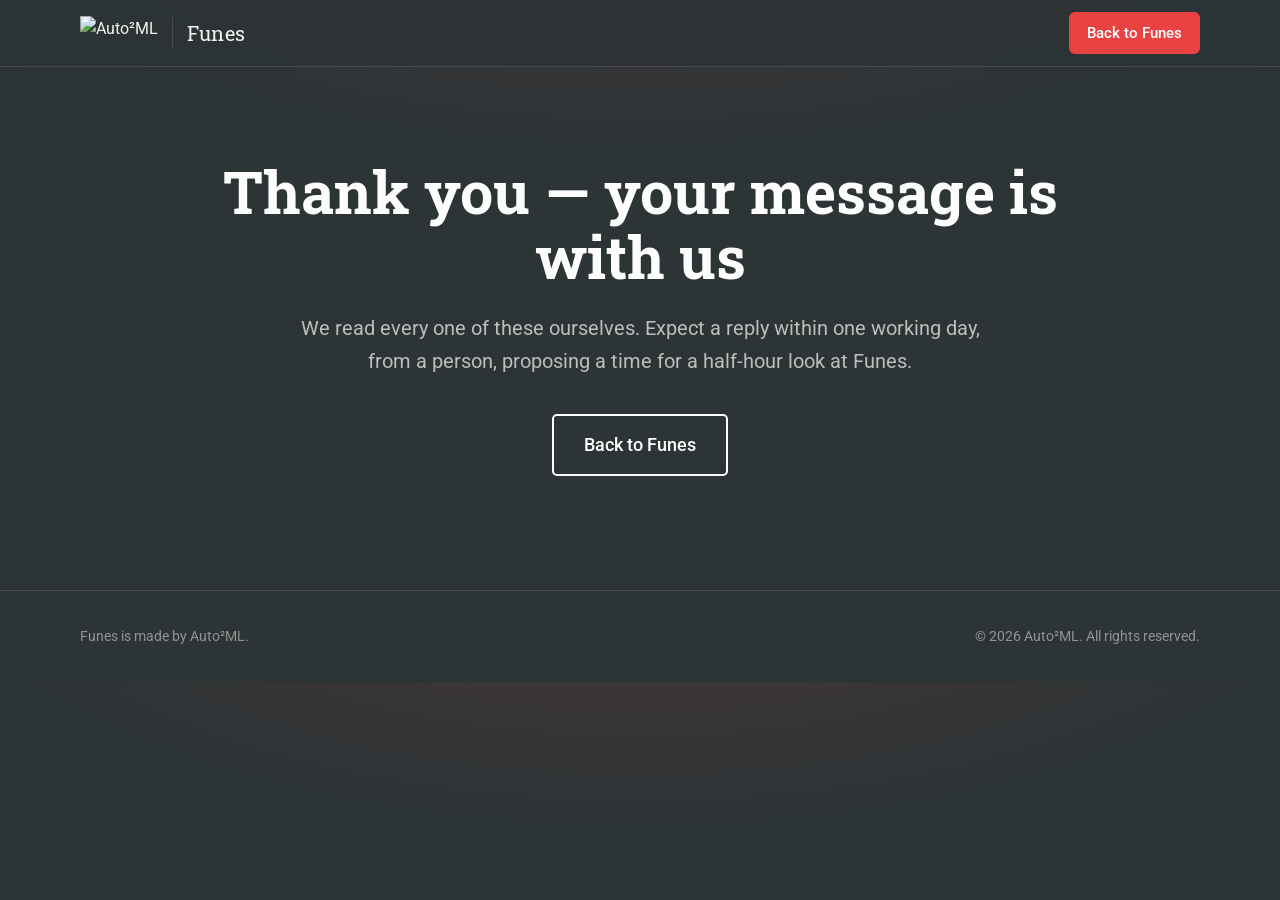
==== thank-you.html @ 318a0f6e "feat: rewrite site as a Funes product page The homepage now showcases Funes only, aimed at professio" ====
<!DOCTYPE html>
<html lang="en">
<head>
    <meta charset="UTF-8">
    <meta name="viewport" content="width=device-width, initial-scale=1.0">
    <title>Thank you — Funes</title>
    <meta name="description" content="Your message reached us. We'll be in touch shortly.">
    <meta name="robots" content="noindex">
    <link rel="stylesheet" href="css/style.css">
    <link rel="preconnect" href="https://fonts.googleapis.com">
    <link rel="preconnect" href="https://fonts.gstatic.com" crossorigin>
    <link href="https://fonts.googleapis.com/css2?family=Roboto+Slab:wght@400;700&family=Roboto:wght@400;500&display=swap" rel="stylesheet">
</head>
<body class="funes-page">

    <header class="topbar">
        <div class="container">
            <a class="topbar-brand" href="/">
                <img src="img/logo.png" alt="Auto²ML" class="topbar-logo">
                <span class="topbar-product">Funes</span>
            </a>
            <nav class="topnav">
                <a href="/" class="btn-small">Back to Funes</a>
            </nav>
        </div>
    </header>

    <main>
        <section class="funes-hero">
            <div class="container">
                <h1>Thank you — your message is with us</h1>
                <p class="hero-sub">We read every one of these ourselves. Expect a reply within one working day, from a person, proposing a time for a half-hour look at Funes.</p>
                <div class="hero-actions">
                    <a href="/" class="btn-secondary">Back to Funes</a>
                </div>
            </div>
        </section>
    </main>

    <footer class="funes-footer">
        <div class="container">
            <span>Funes is made by Auto²ML.</span>
            <span>&copy; 2026 Auto²ML. All rights reserved.</span>
        </div>
    </footer>

</body>
</html>
---- css/style.css ----
:root {
    --bg-color: #2d3436;
    --primary-color: #e84342;
    --text-color: #fdfdfd;
    --accent-bg: rgba(0,0,0,0.1);
    --font-heading: 'Roboto Slab', serif;
    --font-body: 'Roboto', sans-serif;
}

body {
    margin: 0;
    font-family: var(--font-body);
    background-color: var(--bg-color);
    color: var(--text-color);
    line-height: 1.6;
}

.container {
    max-width: 960px;
    margin: 0 auto;
    padding: 0 20px;
}

.header {
    padding: 20px 0;
    text-align: center;
}

.logo {
    max-width: 400px;
    width: 100%;
    height: auto;
}

.hero {
    text-align: center;
    padding: 40px 0;
}

.hero h1 {
    font-family: var(--font-heading);
    font-size: 2.5rem;
    color: var(--text-color);
    margin-bottom: 10px;
}

.hero .subtitle {
    font-size: 1.2rem;
    max-width: 700px;
    margin: 0 auto 20px auto;
    opacity: 0.9;
}

.mission-statement {
    font-size: 1.4rem;
    font-weight: 500;
    color: var(--primary-color);
    margin: 20px auto 0 auto;
    max-width: 600px;
    font-style: italic;
}

.mission-vision {
    padding: 60px 0;
    background-color: var(--accent-bg);
}

.mission-vision-grid {
    display: grid;
    grid-template-columns: 1fr 1fr;
    gap: 40px;
}

.mission h2, .vision h2 {
    font-family: var(--font-heading);
    font-size: 1.8rem;
    color: var(--primary-color);
    margin-bottom: 20px;
}

.mission p, .vision p {
    font-size: 1.1rem;
    line-height: 1.7;
}

.section-title {
    font-family: var(--font-heading);
    font-size: 2.2rem;
    text-align: center;
    margin-bottom: 40px;
    color: var(--text-color);
}

.features {
    padding: 60px 0;
}

.features .container {
    display: flex;
    flex-wrap: wrap;
    gap: 40px;
}

.feature-grid {
    display: grid;
    grid-template-columns: 1fr 1fr;
    gap: 40px;
}

.feature-item {
    flex: 1;
    min-width: 300px;
}

.feature-item h2 {
    font-family: var(--font-heading);
    font-size: 1.8rem;
    color: var(--primary-color);
    border-bottom: 2px solid var(--primary-color);
    padding-bottom: 10px;
    margin-bottom: 20px;
}

.feature-item h3 {
    font-family: var(--font-heading);
    font-size: 1.8rem;
    color: var(--primary-color);
    border-bottom: 2px solid var(--primary-color);
    padding-bottom: 10px;
    margin-bottom: 20px;
}

.feature-item ul {
    list-style: none;
    padding: 0;
}

.feature-item ul li {
    margin-bottom: 10px;
    padding-left: 20px;
    position: relative;
}

.feature-item ul li::before {
    content: '✓';
    color: var(--primary-color);
    position: absolute;
    left: 0;
    font-weight: bold;
}

.feature-details {
    margin-top: 20px;
}

.benefits {
    padding: 60px 0;
    background-color: var(--accent-bg);
}

.benefits-grid {
    display: grid;
    grid-template-columns: repeat(auto-fit, minmax(250px, 1fr));
    gap: 30px;
}

.benefit-item {
    text-align: center;
    padding: 20px;
}

.benefit-item h4 {
    font-family: var(--font-heading);
    font-size: 1.3rem;
    color: var(--primary-color);
    margin-bottom: 15px;
}

.benefit-item p {
    font-size: 1rem;
    line-height: 1.6;
}

.cta {
    padding: 60px 0;
    text-align: center;
}

.cta h2 {
    font-family: var(--font-heading);
    font-size: 2.2rem;
    margin-bottom: 20px;
}

.cta p {
    font-size: 1.2rem;
    max-width: 600px;
    margin: 0 auto 30px auto;
    opacity: 0.9;
}

.cta-buttons {
    display: flex;
    gap: 20px;
    justify-content: center;
    flex-wrap: wrap;
}

.btn-primary, .btn-secondary {
    padding: 15px 30px;
    font-size: 1.1rem;
    font-weight: 500;
    text-decoration: none;
    border-radius: 5px;
    transition: all 0.3s ease;
}

.btn-primary {
    background-color: var(--primary-color);
    color: white;
}

.btn-primary:hover {
    background-color: #d63031;
    transform: translateY(-2px);
}

.btn-secondary {
    background-color: transparent;
    color: var(--text-color);
    border: 2px solid var(--text-color);
}

.btn-secondary:hover {
    background-color: var(--text-color);
    color: var(--bg-color);
}

.footer {
    text-align: center;
    padding: 20px 0;
    margin-top: 40px;
    font-size: 0.9rem;
    color: rgba(255,255,255,0.6);
}

/* Contact Form Styles */
.contact {
    padding: 80px 0;
    background: var(--bg-color);
}

.contact-form {
    max-width: 600px;
    margin: 40px auto 0;
    background: grey;
    padding: 50px;
    border-radius: 4px;
    box-shadow: 0 4px 20px rgba(0, 0, 0, 0.08);
}

.form-group {
    margin-bottom: 30px;
}

.form-group label {
    display: block;
    margin-bottom: 10px;
    font-family: 'Roboto Slab', serif;
    font-weight: 700;
    color: #2c3e50;
    font-size: 16px;
}

.form-group input,
.form-group textarea {
    width: 100%;
    padding: 15px 20px;
    border: 1px solid #ddd;
    border-radius: 4px;
    font-size: 16px;
    font-family: 'Roboto', sans-serif;
    transition: border-color 0.3s ease;
    box-sizing: border-box;
    background: #fff;
}

.form-group input:focus,
.form-group textarea:focus {
    outline: none;
    border-color: #3498db;
}

.form-group textarea {
    resize: vertical;
    min-height: 140px;
    line-height: 1.6;
}

.contact-form .btn-primary {
    width: 100%;
    padding: 18px;
    font-size: 18px;
    font-weight: 500;
    margin-top: 20px;
    border: none;
    cursor: pointer;
}

/* KineticTab Specific Styles */
.kinetic-container {
    max-width: 1200px;
    margin: 0 auto;
    padding: 20px;
}

.kinetic-header {
    text-align: center;
    margin-bottom: 30px;
}

.kinetic-header h1 {
    color: var(--primary-color, #333);
    font-family: var(--heading-font, inherit);
    margin-bottom: 10px;
}

.kinetic-controls {
    display: flex;
    justify-content: center;
    align-items: center;
    gap: 15px;
    margin-bottom: 20px;
    flex-wrap: wrap;
}

.kinetic-controls label {
    font-weight: 500;
    color: var(--text-color, #333);
}

.kinetic-controls input[type="range"] {
    width: 150px;
}

.kinetic-controls input[type="number"] {
    width: 80px;
    padding: 5px;
    border: 1px solid var(--border-color, #ddd);
    border-radius: 4px;
}

.kinetic-controls button {
    padding: 8px 16px;
    background-color: var(--primary-color, #007bff);
    color: white;
    border: none;
    border-radius: 4px;
    cursor: pointer;
    transition: background-color 0.3s ease;
}

.kinetic-controls button:hover {
    background-color: var(--primary-hover, #0056b3);
}

.kinetic-controls button:disabled {
    background-color: var(--disabled-color, #6c757d);
    cursor: not-allowed;
}

.kinetic-canvas-container {
    display: flex;
    justify-content: center;
    margin-bottom: 20px;
}

.kinetic-canvas {
    border: 2px solid var(--border-color, #ddd);
    border-radius: 8px;
    box-shadow: 0 4px 6px rgba(0, 0, 0, 0.1);
}

.kinetic-info {
    background-color: var(--bg-light, #f8f9fa);
    padding: 20px;
    border-radius: 8px;
    margin-top: 20px;
}

.kinetic-info h3 {
    color: var(--primary-color, #333);
    margin-bottom: 15px;
}

.kinetic-info p {
    line-height: 1.6;
    color: var(--text-color, #333);
}

@media (max-width: 768px) {
    .hero h1 {
        font-size: 2rem;
    }
    
    .mission-vision-grid {
        grid-template-columns: 1fr;
        gap: 30px;
    }
    
    .feature-grid {
        grid-template-columns: 1fr;
    }
    
    .benefits-grid {
        grid-template-columns: 1fr;
    }
    
    .cta-buttons {
        flex-direction: column;
        align-items: center;
    }
    
    .contact-form {
        margin: 30px 20px 0;
        padding: 30px 25px;
    }
    
    .form-group label {
        font-size: 14px;
    }
    
    .form-group input,
    .form-group textarea {
        padding: 12px 15px;
        font-size: 14px;
    }
    
    .kinetic-controls {
        flex-direction: column;
        gap: 10px;
    }
    
    .kinetic-controls input[type="range"] {
        width: 200px;
    }
    
    .kinetic-container {
        padding: 10px;
    }
}

/* ============================================================
   Funes product site
   ============================================================ */

:root {
    --ink: #f5f3f0;
    --ink-dim: rgba(245, 243, 240, 0.72);
    --ink-faint: rgba(245, 243, 240, 0.5);
    --surface: #343b3e;
    --surface-2: #3b4346;
    --line: rgba(245, 243, 240, 0.12);
    --brand: #e84342;
    --brand-soft: rgba(232, 67, 66, 0.14);
    --gold: #e8b64c;
}

html {
    scroll-behavior: smooth;
}

.funes-page {
    background:
        radial-gradient(1100px 520px at 50% -220px, rgba(232, 67, 66, 0.20), transparent 70%),
        var(--bg-color);
}

.funes-page ::selection {
    background: var(--brand);
    color: #fff;
}

/* --- top bar --- */

.topbar {
    position: sticky;
    top: 0;
    z-index: 50;
    background: rgba(45, 52, 54, 0.9);
    backdrop-filter: blur(10px);
    border-bottom: 1px solid var(--line);
}

.topbar .container {
    display: flex;
    align-items: center;
    justify-content: space-between;
    gap: 20px;
    padding-top: 12px;
    padding-bottom: 12px;
    max-width: 1120px;
}

.topbar-brand {
    display: flex;
    align-items: center;
    gap: 14px;
    text-decoration: none;
    color: var(--ink);
}

.topbar-logo {
    height: 34px;
    width: auto;
    display: block;
}

.topbar-product {
    font-family: var(--font-heading);
    font-size: 1.25rem;
    letter-spacing: 0.01em;
    border-left: 1px solid var(--line);
    padding-left: 14px;
}

.topnav {
    display: flex;
    align-items: center;
    gap: 26px;
}

.topnav a {
    color: var(--ink-dim);
    text-decoration: none;
    font-size: 0.95rem;
    transition: color 0.2s ease;
}

.topnav a:hover {
    color: var(--ink);
}

.topnav .btn-small {
    background: var(--brand);
    color: #fff;
    padding: 9px 18px;
    border-radius: 6px;
    font-weight: 500;
}

.topnav .btn-small:hover {
    background: #d63031;
    color: #fff;
}

/* --- shared section furniture --- */

.funes-page .container {
    max-width: 1120px;
}

.section {
    padding: 84px 0;
}

.section--tint {
    background: rgba(0, 0, 0, 0.16);
    border-top: 1px solid var(--line);
    border-bottom: 1px solid var(--line);
}

.eyebrow {
    font-family: var(--font-body);
    text-transform: uppercase;
    letter-spacing: 0.16em;
    font-size: 0.78rem;
    font-weight: 500;
    color: var(--brand);
    margin: 0 0 14px;
}

.section h2 {
    font-family: var(--font-heading);
    font-size: 2.1rem;
    line-height: 1.25;
    margin: 0 0 18px;
    max-width: 780px;
}

.section .lead {
    font-size: 1.15rem;
    color: var(--ink-dim);
    max-width: 720px;
    margin: 0 0 46px;
}

.section-head--center {
    text-align: center;
}

.section-head--center h2,
.section-head--center .lead {
    margin-left: auto;
    margin-right: auto;
}

/* --- hero --- */

.funes-hero {
    padding: 92px 0 70px;
    text-align: center;
}

.hero-tag {
    display: inline-flex;
    align-items: center;
    gap: 9px;
    border: 1px solid var(--line);
    background: rgba(0, 0, 0, 0.2);
    border-radius: 999px;
    padding: 7px 16px;
    font-size: 0.85rem;
    color: var(--ink-dim);
    margin-bottom: 28px;
}

.hero-tag .dot {
    width: 7px;
    height: 7px;
    border-radius: 50%;
    background: var(--gold);
}

.funes-hero h1 {
    font-family: var(--font-heading);
    font-size: clamp(2.3rem, 5.2vw, 3.7rem);
    line-height: 1.1;
    margin: 0 auto 22px;
    max-width: 880px;
}

.funes-hero h1 em {
    font-style: normal;
    color: var(--brand);
}

.funes-hero .hero-sub {
    font-size: 1.25rem;
    line-height: 1.65;
    color: var(--ink-dim);
    max-width: 700px;
    margin: 0 auto 36px;
}

.hero-actions {
    display: flex;
    gap: 16px;
    justify-content: center;
    flex-wrap: wrap;
    margin-bottom: 44px;
}

.hero-note {
    font-size: 0.92rem;
    color: var(--ink-faint);
    margin: -30px auto 44px;
}

.trust-strip {
    display: flex;
    flex-wrap: wrap;
    justify-content: center;
    gap: 12px 34px;
    max-width: 900px;
    margin: 0 auto;
    padding-top: 34px;
    border-top: 1px solid var(--line);
}

.trust-strip span {
    font-size: 0.95rem;
    color: var(--ink-dim);
    display: inline-flex;
    align-items: center;
    gap: 9px;
}

.trust-strip span::before {
    content: '';
    width: 6px;
    height: 6px;
    border-radius: 50%;
    background: var(--brand);
    flex: none;
}

/* --- screenshot --- */

.shot {
    max-width: 980px;
    margin: 0 auto;
    border: 1px solid var(--line);
    border-radius: 12px;
    overflow: hidden;
    background: var(--surface);
    box-shadow: 0 26px 60px rgba(0, 0, 0, 0.42);
}

.shot-bar {
    display: flex;
    align-items: center;
    gap: 7px;
    padding: 11px 16px;
    background: var(--surface-2);
    border-bottom: 1px solid var(--line);
}

.shot-bar i {
    width: 11px;
    height: 11px;
    border-radius: 50%;
    background: rgba(245, 243, 240, 0.22);
    display: block;
}

.shot-bar b {
    margin-left: 12px;
    font-weight: 400;
    font-size: 0.82rem;
    color: var(--ink-faint);
    font-family: var(--font-body);
}

.shot img {
    display: block;
    width: 100%;
    height: auto;
}

.shot-caption {
    text-align: center;
    color: var(--ink-faint);
    font-size: 0.95rem;
    max-width: 640px;
    margin: 22px auto 0;
}

/* --- generic card grids --- */

.grid {
    display: grid;
    gap: 24px;
}

.grid-3 {
    grid-template-columns: repeat(3, 1fr);
}

.grid-2 {
    grid-template-columns: repeat(2, 1fr);
}

.card {
    background: var(--surface);
    border: 1px solid var(--line);
    border-radius: 10px;
    padding: 30px 28px;
}

.card h3 {
    font-family: var(--font-heading);
    font-size: 1.18rem;
    margin: 0 0 12px;
    color: var(--ink);
}

.card p {
    margin: 0;
    color: var(--ink-dim);
    font-size: 1rem;
    line-height: 1.65;
}

.card p + p {
    margin-top: 12px;
}

.card .icon {
    display: block;
    width: 26px;
    height: 26px;
    margin-bottom: 18px;
    color: var(--brand);
}

.tag-new {
    display: inline-block;
    font-size: 0.7rem;
    letter-spacing: 0.09em;
    text-transform: uppercase;
    font-weight: 500;
    color: var(--gold);
    border: 1px solid rgba(232, 182, 76, 0.4);
    border-radius: 4px;
    padding: 2px 7px;
    margin-left: 9px;
    vertical-align: 3px;
}

/* --- audience cards --- */

.audience {
    background: var(--surface);
    border: 1px solid var(--line);
    border-left: 3px solid var(--brand);
    border-radius: 8px;
    padding: 28px;
}

.audience h3 {
    font-family: var(--font-heading);
    font-size: 1.15rem;
    margin: 0 0 12px;
}

.audience p {
    margin: 0;
    color: var(--ink-dim);
    line-height: 1.65;
}

.audience .said {
    display: block;
    margin-top: 16px;
    padding-top: 16px;
    border-top: 1px solid var(--line);
    font-style: italic;
    color: var(--ink-faint);
    font-size: 0.95rem;
}

/* --- numbered privacy list --- */

.steps {
    display: grid;
    grid-template-columns: repeat(2, 1fr);
    gap: 30px 46px;
    counter-reset: step;
}

.step {
    counter-increment: step;
    padding-left: 54px;
    position: relative;
}

.step::before {
    content: counter(step, decimal-leading-zero);
    position: absolute;
    left: 0;
    top: 0;
    font-family: var(--font-heading);
    font-size: 1.05rem;
    color: var(--brand);
    border: 1px solid var(--brand-soft);
    background: var(--brand-soft);
    border-radius: 6px;
    width: 38px;
    height: 38px;
    display: grid;
    place-items: center;
}

.step h3 {
    font-family: var(--font-heading);
    font-size: 1.1rem;
    margin: 6px 0 10px;
}

.step p {
    margin: 0;
    color: var(--ink-dim);
    line-height: 1.65;
}

/* --- pull quote --- */

.pullquote {
    max-width: 760px;
    margin: 0 auto;
    text-align: center;
}

.pullquote blockquote {
    font-family: var(--font-heading);
    font-size: 1.5rem;
    line-height: 1.5;
    margin: 0 0 16px;
}

.pullquote cite {
    color: var(--ink-faint);
    font-style: normal;
    font-size: 0.95rem;
}

/* --- faq --- */

.faq {
    max-width: 780px;
    margin: 0 auto;
}

.faq details {
    border-bottom: 1px solid var(--line);
    padding: 6px 0;
}

.faq summary {
    cursor: pointer;
    list-style: none;
    padding: 18px 34px 18px 0;
    font-family: var(--font-heading);
    font-size: 1.08rem;
    position: relative;
}

.faq summary::-webkit-details-marker {
    display: none;
}

.faq summary::after {
    content: '+';
    position: absolute;
    right: 4px;
    top: 50%;
    transform: translateY(-50%);
    color: var(--brand);
    font-size: 1.4rem;
    line-height: 1;
}

.faq details[open] summary::after {
    content: '–';
}

.faq details p {
    margin: 0 0 20px;
    color: var(--ink-dim);
    line-height: 1.7;
    padding-right: 34px;
}

/* --- closing cta --- */

.closing {
    text-align: center;
    padding: 90px 0 70px;
}

.closing h2 {
    margin-left: auto;
    margin-right: auto;
    font-size: 2.3rem;
}

.closing .lead {
    margin-left: auto;
    margin-right: auto;
    margin-bottom: 34px;
}

/* --- contact --- */

.funes-page .contact {
    padding: 0 0 90px;
    background: transparent;
}

.funes-page .contact-form {
    box-sizing: border-box;
    background: var(--surface);
    border: 1px solid var(--line);
    box-shadow: none;
    padding: 40px;
}

.funes-page .contact-form label {
    color: var(--ink);
    font-size: 15px;
}

.funes-page .contact-form input,
.funes-page .contact-form textarea {
    background: #2b3234;
    border: 1px solid var(--line);
    color: var(--ink);
}

.funes-page .contact-form input:focus,
.funes-page .contact-form textarea:focus {
    border-color: var(--brand);
}

.form-hint {
    color: var(--ink-faint);
    font-size: 0.88rem;
    margin: -18px 0 26px;
}

/* --- footer --- */

.funes-footer {
    border-top: 1px solid var(--line);
    padding: 34px 0;
    color: var(--ink-faint);
    font-size: 0.9rem;
}

.funes-footer .container {
    display: flex;
    justify-content: space-between;
    align-items: center;
    gap: 18px;
    flex-wrap: wrap;
}

.funes-footer a {
    color: var(--ink-dim);
    text-decoration: none;
}

.funes-footer a:hover {
    color: var(--ink);
}

.fineprint {
    max-width: 780px;
    margin: 30px auto 0;
    text-align: center;
    font-size: 0.86rem;
    line-height: 1.6;
    color: var(--ink-faint);
}

/* --- responsive --- */

@media (max-width: 900px) {
    .grid-3 {
        grid-template-columns: repeat(2, 1fr);
    }
}

@media (max-width: 768px) {
    .section {
        padding: 60px 0;
    }

    .topnav a:not(.btn-small) {
        display: none;
    }

    .topbar-product {
        font-size: 1.1rem;
    }

    .funes-hero {
        padding: 60px 0 50px;
    }

    .grid-3,
    .grid-2,
    .steps {
        grid-template-columns: 1fr;
    }

    .steps {
        gap: 26px;
    }

    .section h2 {
        font-size: 1.75rem;
    }

    .closing h2 {
        font-size: 1.85rem;
    }

    .pullquote blockquote {
        font-size: 1.22rem;
    }

    .funes-page .contact-form {
        padding: 28px 22px;
        margin: 30px 0 0;
    }

    .trust-strip {
        justify-content: flex-start;
        gap: 12px 22px;
    }
}
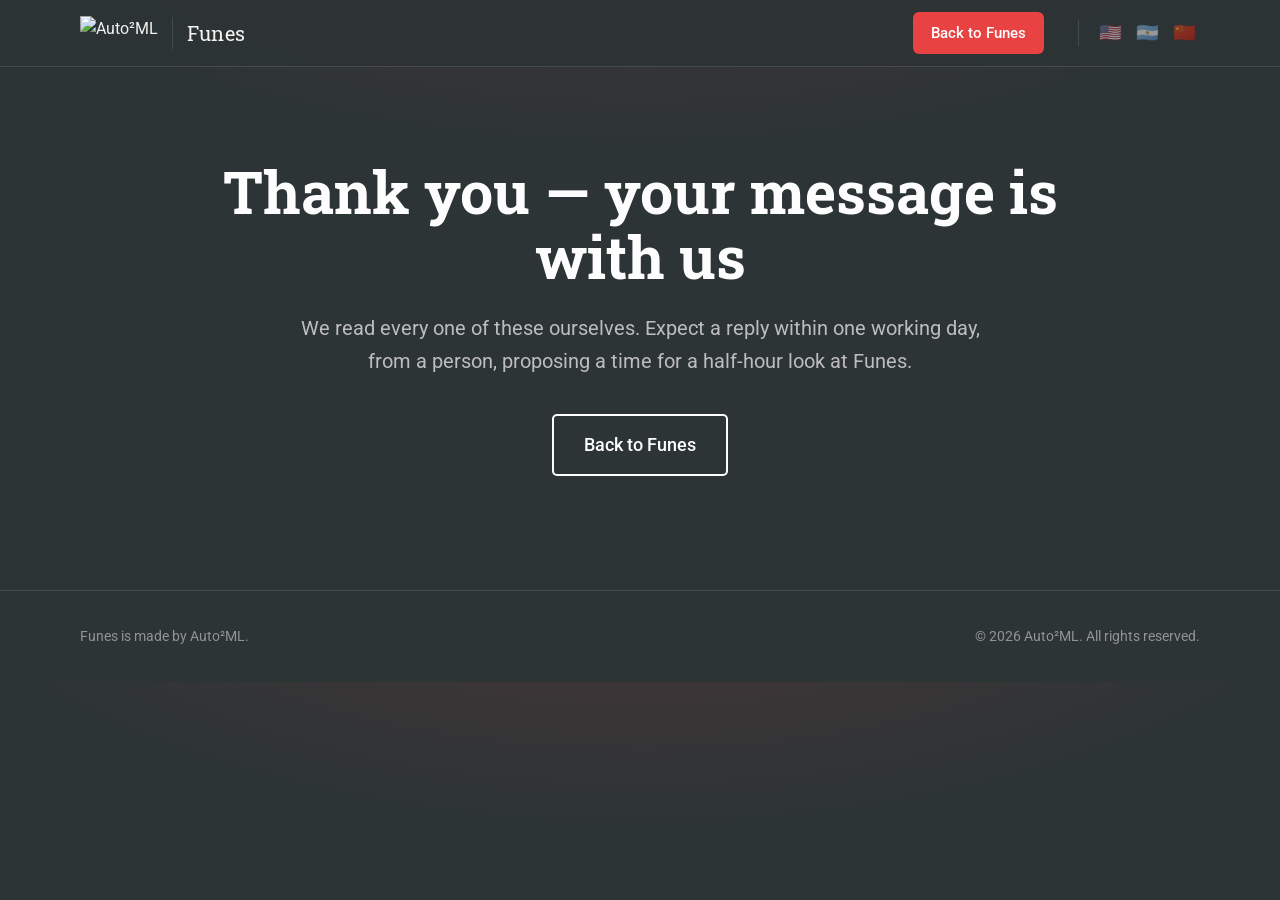
==== commit 1960cfd3: "feat: add i18n support with English, Spanish, and Chinese translations Language switcher in the topb" ====
--- a/thank-you.html
+++ b/thank-you.html
@@ -3,13 +3,49 @@
 <head>
     <meta charset="UTF-8">
     <meta name="viewport" content="width=device-width, initial-scale=1.0">
-    <title>Thank you — Funes</title>
-    <meta name="description" content="Your message reached us. We'll be in touch shortly.">
+    <title data-i18n="ty.title">Thank you — Funes</title>
+    <meta name="description" data-i18n-attr="content:ty.description" content="Your message reached us. We'll be in touch shortly.">
     <meta name="robots" content="noindex">
     <link rel="stylesheet" href="css/style.css">
     <link rel="preconnect" href="https://fonts.googleapis.com">
     <link rel="preconnect" href="https://fonts.gstatic.com" crossorigin>
     <link href="https://fonts.googleapis.com/css2?family=Roboto+Slab:wght@400;700&family=Roboto:wght@400;500&display=swap" rel="stylesheet">
+    <style>
+        .lang-switch {
+            display: flex;
+            align-items: center;
+            gap: 6px;
+            margin-left: 8px;
+            padding-left: 16px;
+            border-left: 1px solid var(--line);
+        }
+        .lang-switch button {
+            background: none;
+            border: none;
+            cursor: pointer;
+            font-size: 1.15rem;
+            line-height: 1;
+            padding: 4px;
+            border-radius: 5px;
+            opacity: 0.5;
+            transition: opacity 0.2s ease, background 0.2s ease;
+        }
+        .lang-switch button:hover {
+            opacity: 0.85;
+            background: rgba(255,255,255,0.08);
+        }
+        .lang-switch button.active {
+            opacity: 1;
+            background: rgba(255,255,255,0.12);
+        }
+        @media (max-width: 720px) {
+            .lang-switch {
+                margin-left: 0;
+                padding-left: 0;
+                border-left: none;
+            }
+        }
+    </style>
 </head>
 <body class="funes-page">
 
@@ -20,7 +56,12 @@
                 <span class="topbar-product">Funes</span>
             </a>
             <nav class="topnav">
-                <a href="/" class="btn-small">Back to Funes</a>
+                <a href="/" class="btn-small" data-i18n="ty.back">Back to Funes</a>
+                <span class="lang-switch" role="group" aria-label="Language / Idioma / 语言">
+                    <button type="button" data-lang="en" title="English" aria-label="English">🇺🇸</button>
+                    <button type="button" data-lang="es" title="Español (Argentina)" aria-label="Español (Argentina)">🇦🇷</button>
+                    <button type="button" data-lang="zh" title="中文" aria-label="中文">🇨🇳</button>
+                </span>
             </nav>
         </div>
     </header>
@@ -28,10 +69,10 @@
     <main>
         <section class="funes-hero">
             <div class="container">
-                <h1>Thank you — your message is with us</h1>
-                <p class="hero-sub">We read every one of these ourselves. Expect a reply within one working day, from a person, proposing a time for a half-hour look at Funes.</p>
+                <h1 data-i18n="ty.h1">Thank you — your message is with us</h1>
+                <p class="hero-sub" data-i18n="ty.sub">We read every one of these ourselves. Expect a reply within one working day, from a person, proposing a time for a half-hour look at Funes.</p>
                 <div class="hero-actions">
-                    <a href="/" class="btn-secondary">Back to Funes</a>
+                    <a href="/" class="btn-secondary" data-i18n="ty.back">Back to Funes</a>
                 </div>
             </div>
         </section>
@@ -39,10 +80,11 @@
 
     <footer class="funes-footer">
         <div class="container">
-            <span>Funes is made by Auto²ML.</span>
-            <span>&copy; 2026 Auto²ML. All rights reserved.</span>
+            <span data-i18n="ty.made">Funes is made by Auto²ML.</span>
+            <span data-i18n="ty.rights">&copy; 2026 Auto²ML. All rights reserved.</span>
         </div>
     </footer>
 
+    <script src="js/i18n.js"></script>
 </body>
 </html>
